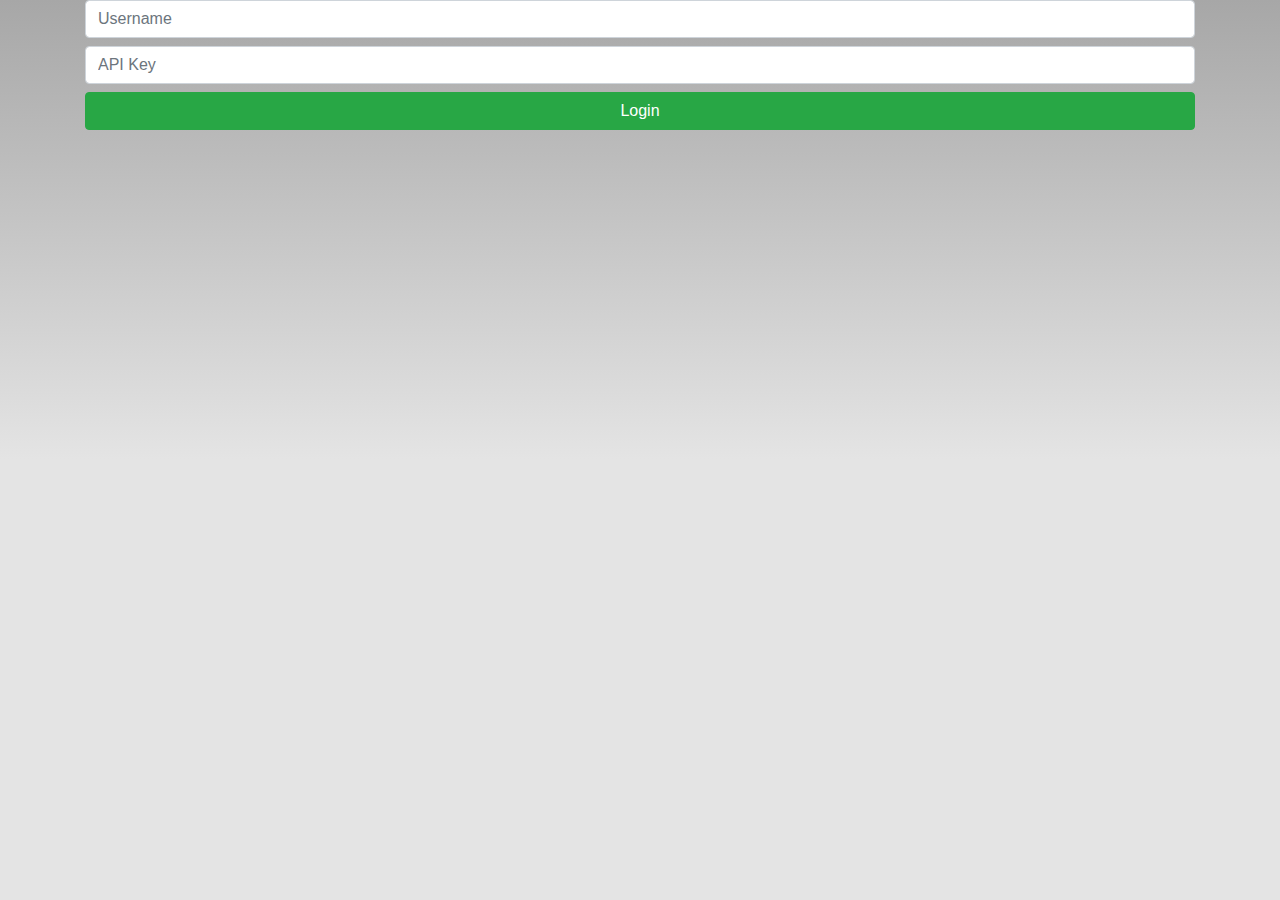
==== Everforms/platforms/browser/www/index.html @ 29d75fb6 "Committing Login Page" ====
<!DOCTYPE html>
<!--
    Copyright (c) 2012-2016 Adobe Systems Incorporated. All rights reserved.

    Licensed to the Apache Software Foundation (ASF) under one
    or more contributor license agreements.  See the NOTICE file
    distributed with this work for additional information
    regarding copyright ownership.  The ASF licenses this file
    to you under the Apache License, Version 2.0 (the
    "License"); you may not use this file except in compliance
    with the License.  You may obtain a copy of the License at

    http://www.apache.org/licenses/LICENSE-2.0

    Unless required by applicable law or agreed to in writing,
    software distributed under the License is distributed on an
    "AS IS" BASIS, WITHOUT WARRANTIES OR CONDITIONS OF ANY
     KIND, either express or implied.  See the License for the
    specific language governing permissions and limitations
    under the License.
-->
<html>

<head>
    <meta charset="utf-8" />
    <meta name="format-detection" content="telephone=no" />
    <meta name="msapplication-tap-highlight" content="no" />
    <meta name="viewport" content="user-scalable=no, initial-scale=1, maximum-scale=1, minimum-scale=1, width=device-width" />
    <!-- This is a wide open CSP declaration. To lock this down for production, see below. -->
    <meta http-equiv="Content-Security-Policy" content="default-src * 'unsafe-inline'; style-src 'self' 'unsafe-inline'; media-src *" />
    <!-- Good default declaration:
    * gap: is required only on iOS (when using UIWebView) and is needed for JS->native communication
    * https://ssl.gstatic.com is required only on Android and is needed for TalkBack to function properly
    * Disables use of eval() and inline scripts in order to mitigate risk of XSS vulnerabilities. To change this:
        * Enable inline JS: add 'unsafe-inline' to default-src
        * Enable eval(): add 'unsafe-eval' to default-src
    * Create your own at http://cspisawesome.com
    -->
    <!-- <meta http-equiv="Content-Security-Policy" content="default-src 'self' data: gap: 'unsafe-inline' https://ssl.gstatic.com; style-src 'self' 'unsafe-inline'; media-src *" /> -->
    <link rel="stylesheet" href="css/bootstrap.min.css">
    <link rel="stylesheet" type="text/css" href="css/index.css" />
    <title>Everforms</title>
</head>

<body>
    <div class="container">
        <div class="row">
            <div class="col-md-12">
                <input type="text" class="form-control mb-2" placeholder="Username">
                <input type="text" class="form-control mb-2" placeholder="API Key">
                <button class="btn btn-success btn-block">Login</button>
            </div>
        </div>
    </div>

    <script src="https://code.jquery.com/jquery-3.2.1.slim.min.js" integrity="sha384-KJ3o2DKtIkvYIK3UENzmM7KCkRr/rE9/Qpg6aAZGJwFDMVNA/GpGFF93hXpG5KkN" crossorigin="anonymous"></script>
    <script src="https://cdnjs.cloudflare.com/ajax/libs/popper.js/1.12.9/umd/popper.min.js" integrity="sha384-ApNbgh9B+Y1QKtv3Rn7W3mgPxhU9K/ScQsAP7hUibX39j7fakFPskvXusvfa0b4Q" crossorigin="anonymous"></script>
    <script src="https://maxcdn.bootstrapcdn.com/bootstrap/4.0.0/js/bootstrap.min.js" integrity="sha384-JZR6Spejh4U02d8jOt6vLEHfe/JQGiRRSQQxSfFWpi1MquVdAyjUar5+76PVCmYl" crossorigin="anonymous"></script>
    <script type="text/javascript" src="cordova.js"></script>
    <script type="text/javascript" src="js/index.js"></script>
    <script type="text/javascript">
        app.initialize();
    </script>
</body>

</html>
---- Everforms/platforms/browser/www/css/index.css ----
/*
 * Licensed to the Apache Software Foundation (ASF) under one
 * or more contributor license agreements.  See the NOTICE file
 * distributed with this work for additional information
 * regarding copyright ownership.  The ASF licenses this file
 * to you under the Apache License, Version 2.0 (the
 * "License"); you may not use this file except in compliance
 * with the License.  You may obtain a copy of the License at
 *
 * http://www.apache.org/licenses/LICENSE-2.0
 *
 * Unless required by applicable law or agreed to in writing,
 * software distributed under the License is distributed on an
 * "AS IS" BASIS, WITHOUT WARRANTIES OR CONDITIONS OF ANY
 * KIND, either express or implied.  See the License for the
 * specific language governing permissions and limitations
 * under the License.
 */
* {
    -webkit-tap-highlight-color: rgba(0,0,0,0); /* make transparent link selection, adjust last value opacity 0 to 1.0 */
}

body {
    -webkit-touch-callout: none;                /* prevent callout to copy image, etc when tap to hold */
    -webkit-text-size-adjust: none;             /* prevent webkit from resizing text to fit */
    -webkit-user-select: none;                  /* prevent copy paste, to allow, change 'none' to 'text' */
    background-color:#E4E4E4;
    background-image:linear-gradient(top, #A7A7A7 0%, #E4E4E4 51%);
    background-image:-webkit-linear-gradient(top, #A7A7A7 0%, #E4E4E4 51%);
    background-image:-ms-linear-gradient(top, #A7A7A7 0%, #E4E4E4 51%);
    background-image:-webkit-gradient(
        linear,
        left top,
        left bottom,
        color-stop(0, #A7A7A7),
        color-stop(0.51, #E4E4E4)
    );
    background-attachment:fixed;
    font-family:'HelveticaNeue-Light', 'HelveticaNeue', Helvetica, Arial, sans-serif;
    font-size:12px;
    height:100%;
    margin:0px;
    padding:0px;
    text-transform:uppercase;
    width:100%;
}

/* Portrait layout (default) */
.app {
    background:url(../img/logo.png) no-repeat center top; /* 170px x 200px */
    position:absolute;             /* position in the center of the screen */
    left:50%;
    top:50%;
    height:50px;                   /* text area height */
    width:225px;                   /* text area width */
    text-align:center;
    padding:180px 0px 0px 0px;     /* image height is 200px (bottom 20px are overlapped with text) */
    margin:-115px 0px 0px -112px;  /* offset vertical: half of image height and text area height */
                                   /* offset horizontal: half of text area width */
}

/* Landscape layout (with min-width) */
@media screen and (min-aspect-ratio: 1/1) and (min-width:400px) {
    .app {
        background-position:left center;
        padding:75px 0px 75px 170px;  /* padding-top + padding-bottom + text area = image height */
        margin:-90px 0px 0px -198px;  /* offset vertical: half of image height */
                                      /* offset horizontal: half of image width and text area width */
    }
}

h1 {
    font-size:24px;
    font-weight:normal;
    margin:0px;
    overflow:visible;
    padding:0px;
    text-align:center;
}

.event {
    border-radius:4px;
    -webkit-border-radius:4px;
    color:#FFFFFF;
    font-size:12px;
    margin:0px 30px;
    padding:2px 0px;
}

.event.listening {
    background-color:#333333;
    display:block;
}

.event.received {
    background-color:#4B946A;
    display:none;
}

@keyframes fade {
    from { opacity: 1.0; }
    50% { opacity: 0.4; }
    to { opacity: 1.0; }
}
 
@-webkit-keyframes fade {
    from { opacity: 1.0; }
    50% { opacity: 0.4; }
    to { opacity: 1.0; }
}
 
.blink {
    animation:fade 3000ms infinite;
    -webkit-animation:fade 3000ms infinite;
}
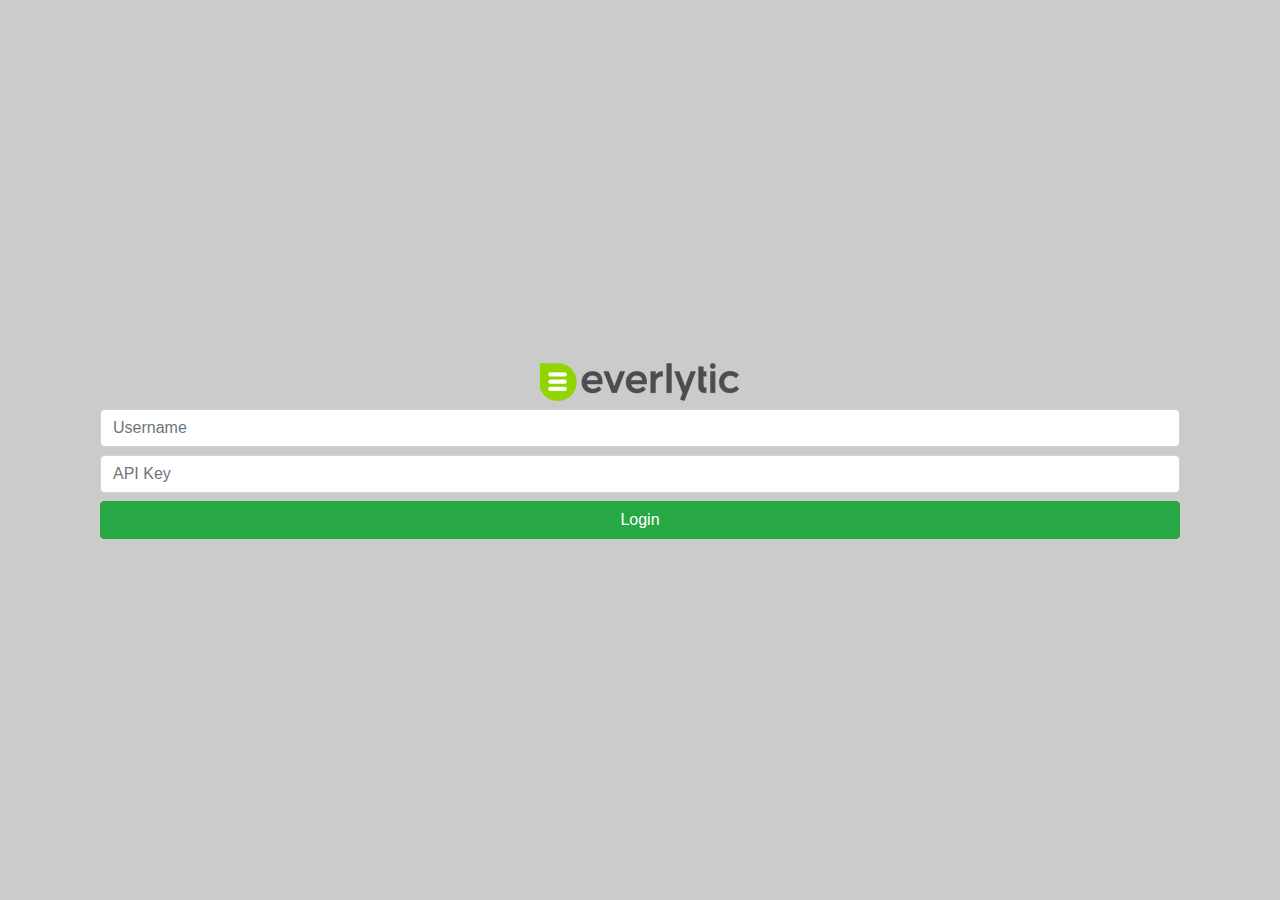
==== commit d7f1f82f: "Styled Login Page" ====
--- a/Everforms/platforms/browser/www/index.html
+++ b/Everforms/platforms/browser/www/index.html
@@ -26,7 +26,6 @@
     <meta name="format-detection" content="telephone=no" />
     <meta name="msapplication-tap-highlight" content="no" />
     <meta name="viewport" content="user-scalable=no, initial-scale=1, maximum-scale=1, minimum-scale=1, width=device-width" />
-    <!-- This is a wide open CSP declaration. To lock this down for production, see below. -->
     <meta http-equiv="Content-Security-Policy" content="default-src * 'unsafe-inline'; style-src 'self' 'unsafe-inline'; media-src *" />
     <!-- Good default declaration:
     * gap: is required only on iOS (when using UIWebView) and is needed for JS->native communication
@@ -43,9 +42,10 @@
 </head>
 
 <body>
-    <div class="container">
-        <div class="row">
-            <div class="col-md-12">
+    <div class="container d-flex justify-content-center h-100">
+        <div class="row justify-content-center align-self-center w-100">
+            <div class="col-md-12 text-center">
+                <img src="img/everlytic.png" class="img-fluid mx-auto mb-2" alt="Everlytic">
                 <input type="text" class="form-control mb-2" placeholder="Username">
                 <input type="text" class="form-control mb-2" placeholder="API Key">
                 <button class="btn btn-success btn-block">Login</button>
--- a/Everforms/platforms/browser/www/css/index.css
+++ b/Everforms/platforms/browser/www/css/index.css
@@ -1,115 +1,8 @@
-/*
- * Licensed to the Apache Software Foundation (ASF) under one
- * or more contributor license agreements.  See the NOTICE file
- * distributed with this work for additional information
- * regarding copyright ownership.  The ASF licenses this file
- * to you under the Apache License, Version 2.0 (the
- * "License"); you may not use this file except in compliance
- * with the License.  You may obtain a copy of the License at
- *
- * http://www.apache.org/licenses/LICENSE-2.0
- *
- * Unless required by applicable law or agreed to in writing,
- * software distributed under the License is distributed on an
- * "AS IS" BASIS, WITHOUT WARRANTIES OR CONDITIONS OF ANY
- * KIND, either express or implied.  See the License for the
- * specific language governing permissions and limitations
- * under the License.
- */
-* {
-    -webkit-tap-highlight-color: rgba(0,0,0,0); /* make transparent link selection, adjust last value opacity 0 to 1.0 */
+html {
+    height: 100%;
 }
 
 body {
-    -webkit-touch-callout: none;                /* prevent callout to copy image, etc when tap to hold */
-    -webkit-text-size-adjust: none;             /* prevent webkit from resizing text to fit */
-    -webkit-user-select: none;                  /* prevent copy paste, to allow, change 'none' to 'text' */
-    background-color:#E4E4E4;
-    background-image:linear-gradient(top, #A7A7A7 0%, #E4E4E4 51%);
-    background-image:-webkit-linear-gradient(top, #A7A7A7 0%, #E4E4E4 51%);
-    background-image:-ms-linear-gradient(top, #A7A7A7 0%, #E4E4E4 51%);
-    background-image:-webkit-gradient(
-        linear,
-        left top,
-        left bottom,
-        color-stop(0, #A7A7A7),
-        color-stop(0.51, #E4E4E4)
-    );
-    background-attachment:fixed;
-    font-family:'HelveticaNeue-Light', 'HelveticaNeue', Helvetica, Arial, sans-serif;
-    font-size:12px;
-    height:100%;
-    margin:0px;
-    padding:0px;
-    text-transform:uppercase;
-    width:100%;
-}
-
-/* Portrait layout (default) */
-.app {
-    background:url(../img/logo.png) no-repeat center top; /* 170px x 200px */
-    position:absolute;             /* position in the center of the screen */
-    left:50%;
-    top:50%;
-    height:50px;                   /* text area height */
-    width:225px;                   /* text area width */
-    text-align:center;
-    padding:180px 0px 0px 0px;     /* image height is 200px (bottom 20px are overlapped with text) */
-    margin:-115px 0px 0px -112px;  /* offset vertical: half of image height and text area height */
-                                   /* offset horizontal: half of text area width */
-}
-
-/* Landscape layout (with min-width) */
-@media screen and (min-aspect-ratio: 1/1) and (min-width:400px) {
-    .app {
-        background-position:left center;
-        padding:75px 0px 75px 170px;  /* padding-top + padding-bottom + text area = image height */
-        margin:-90px 0px 0px -198px;  /* offset vertical: half of image height */
-                                      /* offset horizontal: half of image width and text area width */
-    }
-}
-
-h1 {
-    font-size:24px;
-    font-weight:normal;
-    margin:0px;
-    overflow:visible;
-    padding:0px;
-    text-align:center;
-}
-
-.event {
-    border-radius:4px;
-    -webkit-border-radius:4px;
-    color:#FFFFFF;
-    font-size:12px;
-    margin:0px 30px;
-    padding:2px 0px;
-}
-
-.event.listening {
-    background-color:#333333;
-    display:block;
-}
-
-.event.received {
-    background-color:#4B946A;
-    display:none;
-}
-
-@keyframes fade {
-    from { opacity: 1.0; }
-    50% { opacity: 0.4; }
-    to { opacity: 1.0; }
-}
- 
-@-webkit-keyframes fade {
-    from { opacity: 1.0; }
-    50% { opacity: 0.4; }
-    to { opacity: 1.0; }
-}
- 
-.blink {
-    animation:fade 3000ms infinite;
-    -webkit-animation:fade 3000ms infinite;
-}
+    background: #CACBCB;
+    height: 100%
+}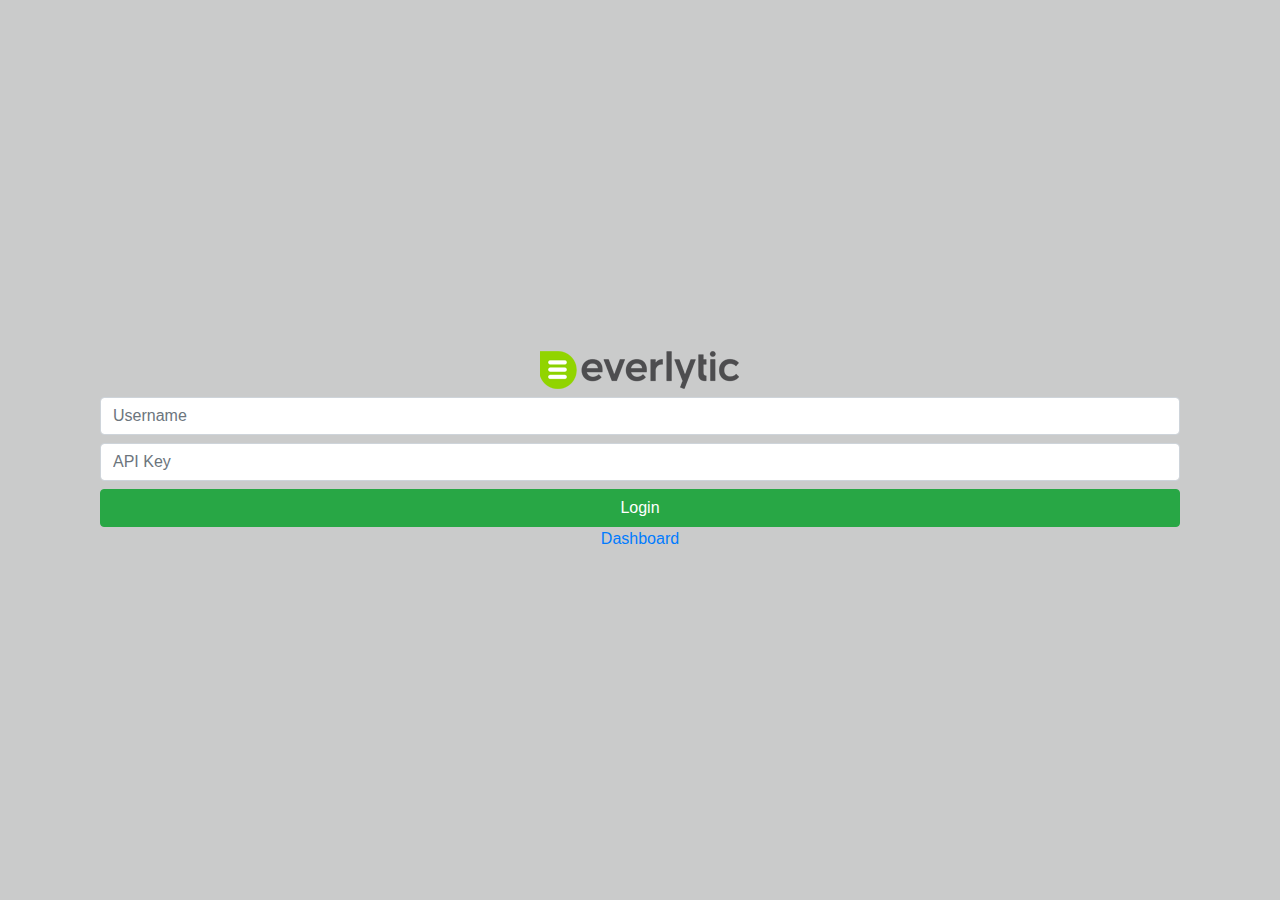
==== commit e9cbdf1f: "Added dashboard page" ====
--- a/Everforms/platforms/browser/www/index.html
+++ b/Everforms/platforms/browser/www/index.html
@@ -42,16 +42,18 @@
 </head>
 
 <body>
-    <div class="container d-flex justify-content-center h-100">
+    <div class="container d-flex justify-content-center h-100 js-login-form">
         <div class="row justify-content-center align-self-center w-100">
             <div class="col-md-12 text-center">
                 <img src="img/everlytic.png" class="img-fluid mx-auto mb-2" alt="Everlytic">
                 <input type="text" class="form-control mb-2" placeholder="Username">
                 <input type="text" class="form-control mb-2" placeholder="API Key">
                 <button class="btn btn-success btn-block">Login</button>
+                <a href="dashboard.html">Dashboard</a>
             </div>
         </div>
     </div>
+
 
     <script src="https://code.jquery.com/jquery-3.2.1.slim.min.js" integrity="sha384-KJ3o2DKtIkvYIK3UENzmM7KCkRr/rE9/Qpg6aAZGJwFDMVNA/GpGFF93hXpG5KkN" crossorigin="anonymous"></script>
     <script src="https://cdnjs.cloudflare.com/ajax/libs/popper.js/1.12.9/umd/popper.min.js" integrity="sha384-ApNbgh9B+Y1QKtv3Rn7W3mgPxhU9K/ScQsAP7hUibX39j7fakFPskvXusvfa0b4Q" crossorigin="anonymous"></script>
@@ -62,5 +64,4 @@
         app.initialize();
     </script>
 </body>
-
 </html>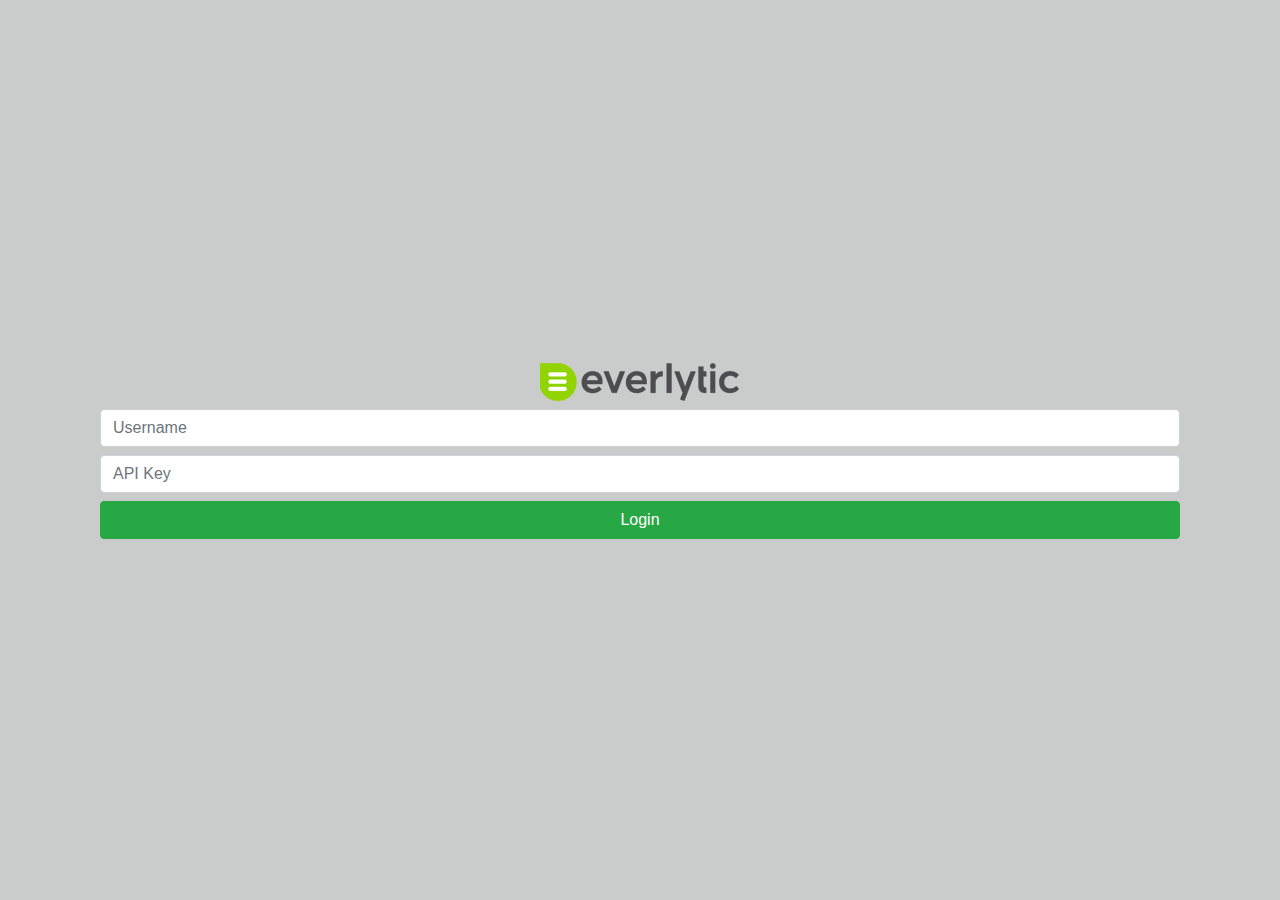
==== commit 5b5fbac9: "Merge branch 'master' of https://github.com/francdore/phonegap" ====
--- a/Everforms/platforms/browser/www/index.html
+++ b/Everforms/platforms/browser/www/index.html
@@ -42,18 +42,16 @@
 </head>
 
 <body>
-    <div class="container d-flex justify-content-center h-100 js-login-form">
+    <div class="container d-flex justify-content-center h-100">
         <div class="row justify-content-center align-self-center w-100">
             <div class="col-md-12 text-center">
                 <img src="img/everlytic.png" class="img-fluid mx-auto mb-2" alt="Everlytic">
                 <input type="text" class="form-control mb-2" placeholder="Username">
                 <input type="text" class="form-control mb-2" placeholder="API Key">
                 <button class="btn btn-success btn-block">Login</button>
-                <a href="dashboard.html">Dashboard</a>
             </div>
         </div>
     </div>
-
 
     <script src="https://code.jquery.com/jquery-3.2.1.slim.min.js" integrity="sha384-KJ3o2DKtIkvYIK3UENzmM7KCkRr/rE9/Qpg6aAZGJwFDMVNA/GpGFF93hXpG5KkN" crossorigin="anonymous"></script>
     <script src="https://cdnjs.cloudflare.com/ajax/libs/popper.js/1.12.9/umd/popper.min.js" integrity="sha384-ApNbgh9B+Y1QKtv3Rn7W3mgPxhU9K/ScQsAP7hUibX39j7fakFPskvXusvfa0b4Q" crossorigin="anonymous"></script>
@@ -64,4 +62,5 @@
         app.initialize();
     </script>
 </body>
+
 </html>